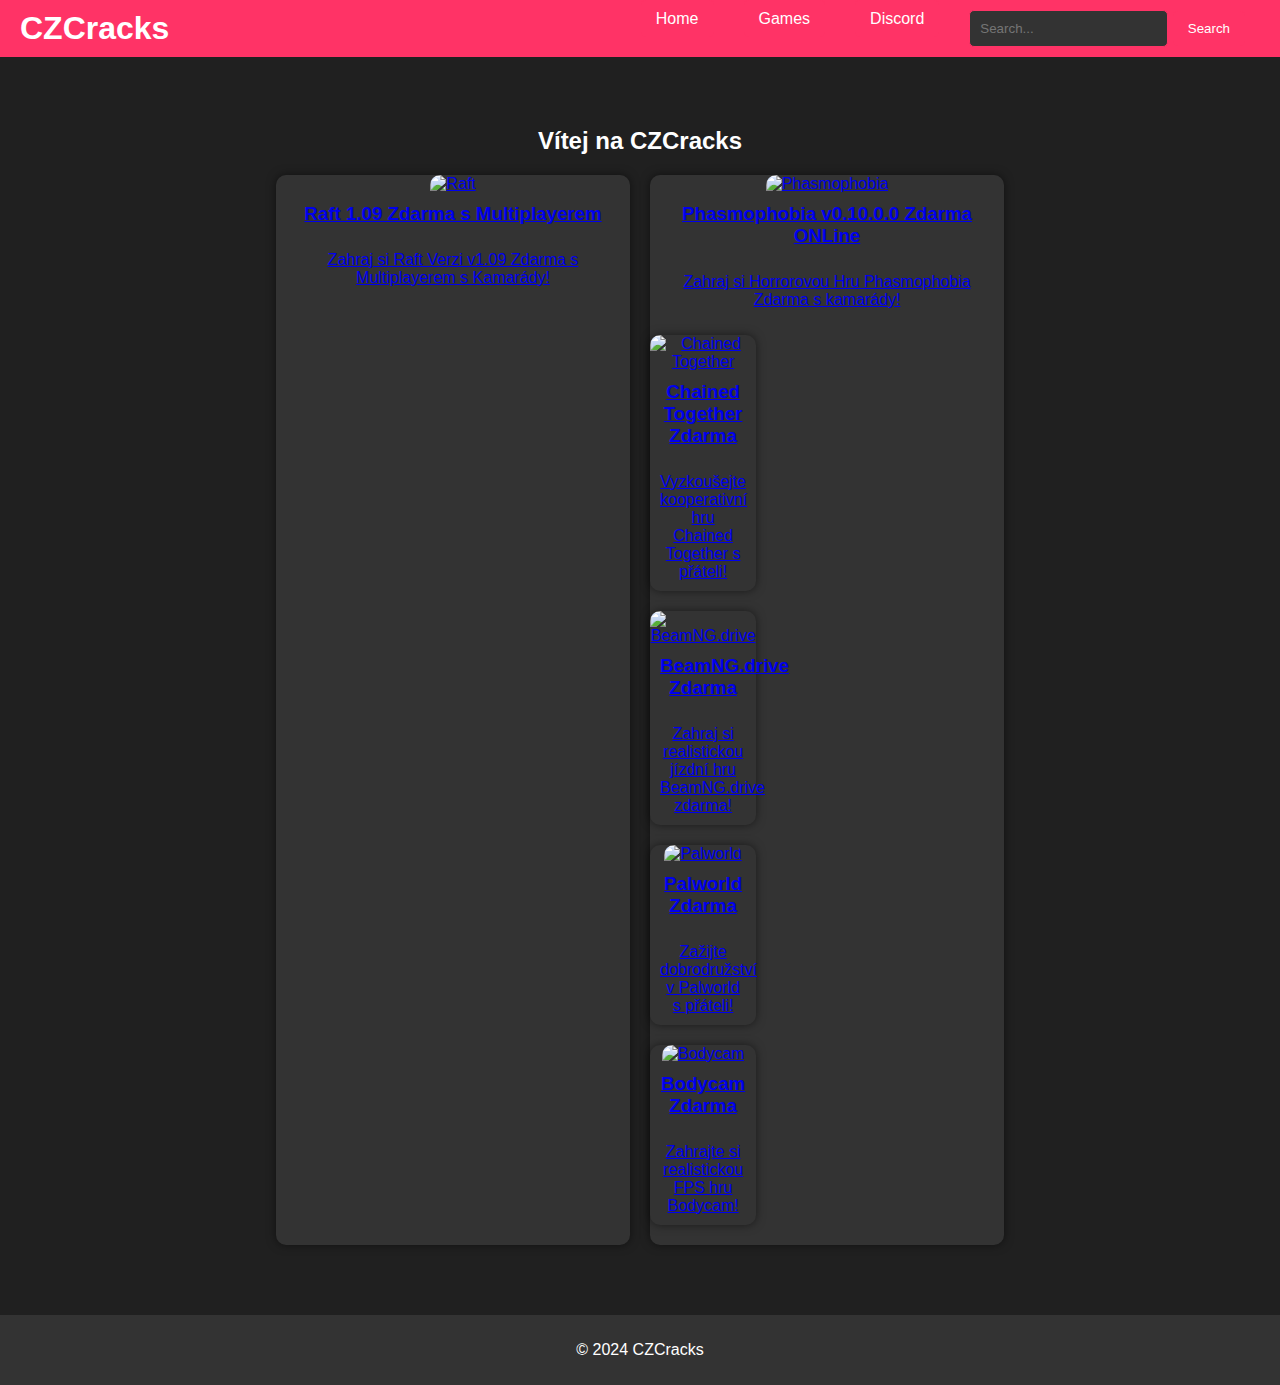
==== index.html @ 55865db9 "Update index.html" ====
<!DOCTYPE html>
<html lang="en">
<head>
    <meta charset="UTF-8">
    <meta name="viewport" content="width=device-width, initial-scale=1.0">
    <title>CZCracks</title>
    <link rel="stylesheet" href="styles.css">
</head>
<body>
    <header>
        <div class="logo">
            <h1>CZCracks</h1>
        </div>
        <nav>
            <ul>
                <li><a href="index.html">Home</a></li>
                <li><a href="games.html">Games</a></li>
                <li><a href="discord.html">Discord</a></li>
                <li>
                    <input type="text" id="search-input" placeholder="Search...">
                    <button onclick="searchGames()">Search</button>
                </li>
            </ul>
        </nav>
    </header>

    <section id="games">
        <h2>Vítej na CZCracks</h2>
        <div class="post-container">
            <div class="post" data-title="Raft">
                <a href="raft.html">
                    <img src="raft.jpg" alt="Raft">
                    <h3>Raft 1.09 Zdarma s Multiplayerem</h3>
                    <p>Zahraj si Raft Verzi v1.09 Zdarma s Multiplayerem s Kamarády!</p>
                </a>
            </div>
            <div class="post" data-title="Phasmophobia">
                <a href="https://bowfile.com/bdOb#popup1">
                    <img src="phasmophobia.jpg" alt="Phasmophobia">
                    <h3>Phasmophobia v0.10.0.0 Zdarma ONLine</h3>
                    <p>Zahraj si Horrorovou Hru Phasmophobia Zdarma s kamarády!</p>
                    <div class="post" data-title="Chained Together">
    <a href="chainedtogether.html">
        <img src="chainedtogether.jpg" alt="Chained Together">
        <h3>Chained Together Zdarma</h3>
        <p>Vyzkoušejte kooperativní hru Chained Together s přáteli!</p>
    </a>
</div>
<div class="post" data-title="BeamNG.drive">
    <a href="beamngdrive.html">
        <img src="beamngdrive.jpg" alt="BeamNG.drive">
        <h3>BeamNG.drive Zdarma</h3>
        <p>Zahraj si realistickou jízdní hru BeamNG.drive zdarma!</p>
    </a>
</div>
<div class="post" data-title="Palworld">
    <a href="palworld.html">
        <img src="palworld.jpg" alt="Palworld">
        <h3>Palworld Zdarma</h3>
        <p>Zažijte dobrodružství v Palworld s přáteli!</p>
    </a>
</div>
<div class="post" data-title="Bodycam">
    <a href="bodycam.html">
        <img src="bodycam.jpg" alt="Bodycam">
        <h3>Bodycam Zdarma</h3>
        <p>Zahrajte si realistickou FPS hru Bodycam!</p>
    </a>
</div>
                </a>
            </div>
        </div>
    </section>

    <footer>
        <p>&copy; 2024 CZCracks</p>
    </footer>

    <script src="scripts.js"></script>
</body>
</html>
---- styles.css ----
body {
    font-family: Arial, sans-serif;
    margin: 0;
    padding: 0;
    background-color: #202020;
    color: #fff;
}

header {
    display: flex;
    justify-content: space-between;
    align-items: center;
    background-color: #ff3366;
    padding: 10px 20px;
}

header .logo h1 {
    margin: 0;
}

nav ul {
    list-style: none;
    display: flex;
    margin: 0;
    padding: 0;
}

nav ul li {
    margin: 0 15px;
}

nav ul li a, nav ul li input {
    text-decoration: none;
    color: #fff;
    padding: 10px 15px;
    border: none;
    border-radius: 5px;
    background-color: #ff3366;
    transition: background 0.3s ease;
}

nav ul li a:hover, nav ul li input:hover {
    background-color: #ff6680;
}

nav ul li input {
    padding: 10px;
    border: 1px solid #ff3366;
    border-radius: 5px;
    background-color: #333;
    color: #fff;
    outline: none;
}

nav ul li button {
    padding: 10px 15px;
    border: none;
    border-radius: 5px;
    background-color: #ff3366;
    color: #fff;
    cursor: pointer;
    transition: background 0.3s ease;
}

nav ul li button:hover {
    background-color: #ff6680;
}

section {
    padding: 50px;
    text-align: center;
}

.post-container {
    display: flex;
    flex-wrap: wrap;
    justify-content: center;
    gap: 20px;
}

.post {
    background-color: #333;
    border-radius: 10px;
    box-shadow: 0 0 10px rgba(0,0,0,0.5);
    width: 30%;
    margin-bottom: 20px;
}

.post img {
    width: 100%;
    border-top-left-radius: 10px;
    border-top-right-radius: 10px;
}

.post h3 {
    padding: 10px;
    margin: 0;
}

.post p {
    padding: 0 10px 10px 10px;
}

footer {
    background-color: #333;
    color: #fff;
    text-align: center;
    padding: 10px 0;
    position: relative;
    bottom: 0;
    width: 100%;
}

.download-button {
    display: inline-block;
    padding: 10px 20px;
    margin: 20px 10px;
    color: #fff;
    background-color: #007bff;
    text-decoration: none;
    border-radius: 5px;
    transition: background 0.3s ease;
}

.download-button.fix {
    background-color: #ff6600;
}

.download-button:hover {
    background-color: #0056b3;
}

.download-button.fix:hover {
    background-color: #ff8533;
}

.download-buttons {
    display: flex;
    flex-direction: column;
    align-items: center;
}

.download-buttons p {
    margin: 10px 0;
}
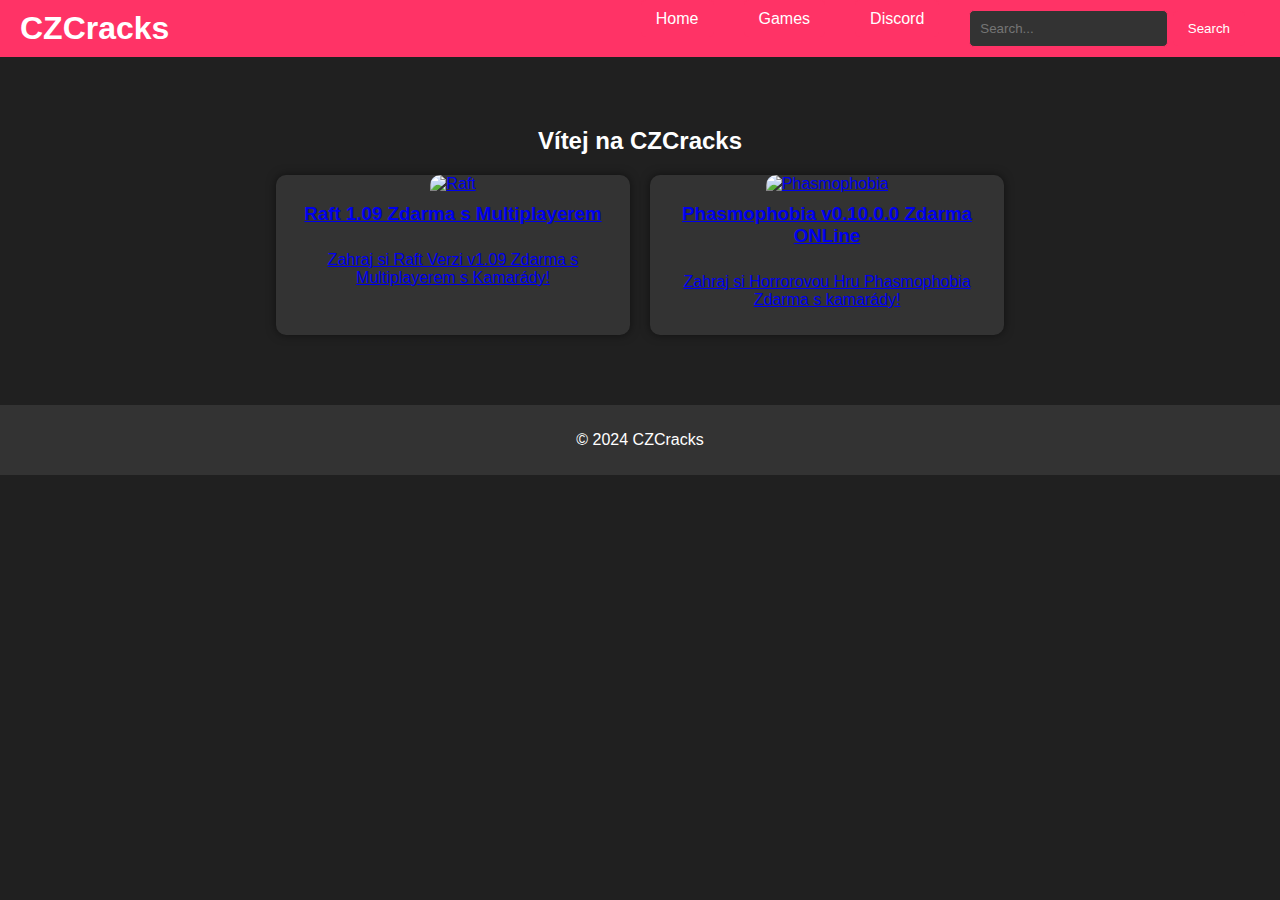
==== commit af4210e3: "Update index.html" ====
--- a/index.html
+++ b/index.html
@@ -39,34 +39,6 @@
                     <img src="phasmophobia.jpg" alt="Phasmophobia">
                     <h3>Phasmophobia v0.10.0.0 Zdarma ONLine</h3>
                     <p>Zahraj si Horrorovou Hru Phasmophobia Zdarma s kamarády!</p>
-                    <div class="post" data-title="Chained Together">
-    <a href="chainedtogether.html">
-        <img src="chainedtogether.jpg" alt="Chained Together">
-        <h3>Chained Together Zdarma</h3>
-        <p>Vyzkoušejte kooperativní hru Chained Together s přáteli!</p>
-    </a>
-</div>
-<div class="post" data-title="BeamNG.drive">
-    <a href="beamngdrive.html">
-        <img src="beamngdrive.jpg" alt="BeamNG.drive">
-        <h3>BeamNG.drive Zdarma</h3>
-        <p>Zahraj si realistickou jízdní hru BeamNG.drive zdarma!</p>
-    </a>
-</div>
-<div class="post" data-title="Palworld">
-    <a href="palworld.html">
-        <img src="palworld.jpg" alt="Palworld">
-        <h3>Palworld Zdarma</h3>
-        <p>Zažijte dobrodružství v Palworld s přáteli!</p>
-    </a>
-</div>
-<div class="post" data-title="Bodycam">
-    <a href="bodycam.html">
-        <img src="bodycam.jpg" alt="Bodycam">
-        <h3>Bodycam Zdarma</h3>
-        <p>Zahrajte si realistickou FPS hru Bodycam!</p>
-    </a>
-</div>
                 </a>
             </div>
         </div>
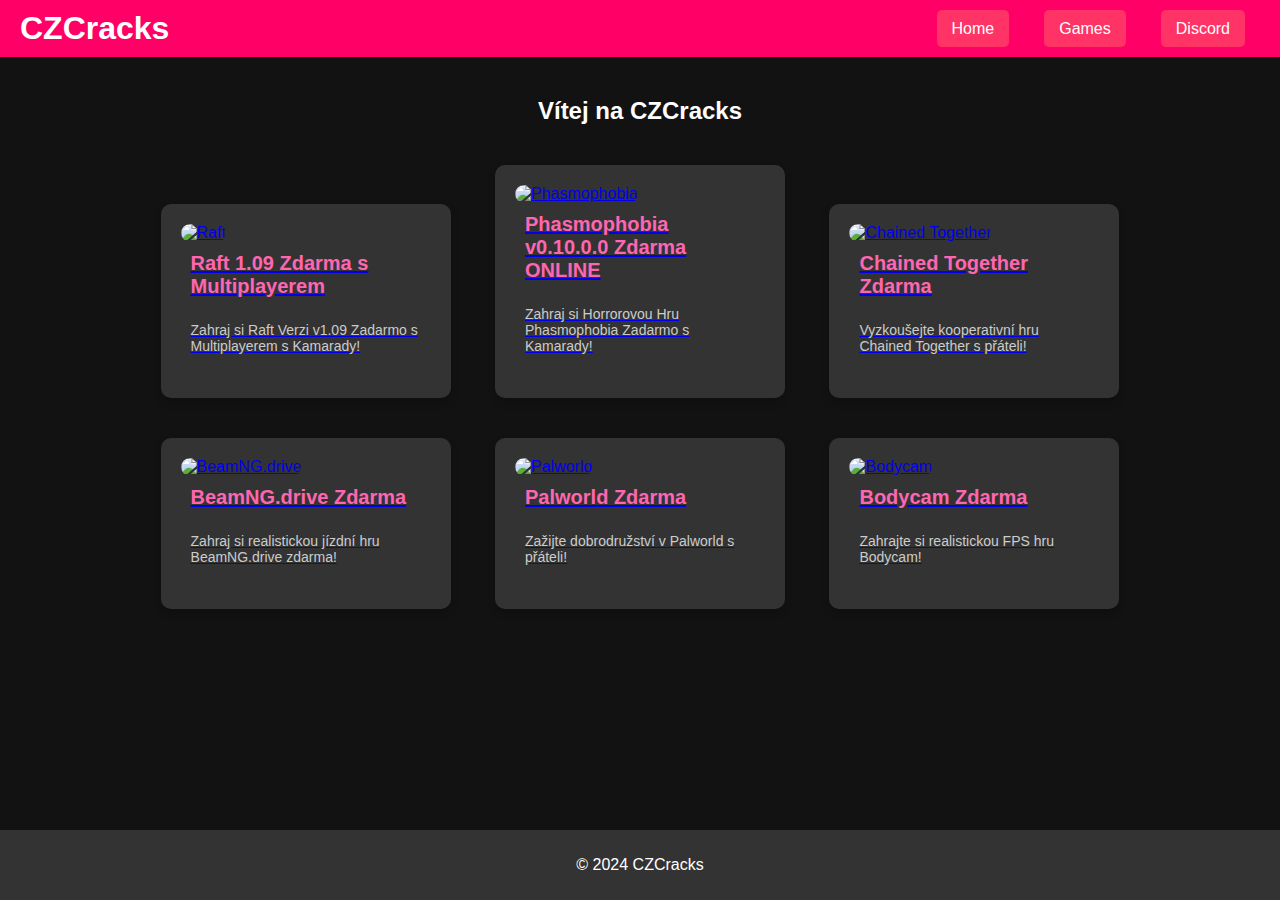
==== commit 3f6dc1ee: "Update index.html" ====
--- a/index.html
+++ b/index.html
@@ -5,6 +5,86 @@
     <meta name="viewport" content="width=device-width, initial-scale=1.0">
     <title>CZCracks</title>
     <link rel="stylesheet" href="styles.css">
+    <style>
+        /* Add your styles here or link to an external stylesheet */
+        body {
+            font-family: Arial, sans-serif;
+            background-color: #121212;
+            color: white;
+            margin: 0;
+            padding: 0;
+        }
+
+        header {
+            background-color: #ff0066;
+            padding: 10px 20px;
+            display: flex;
+            justify-content: space-between;
+            align-items: center;
+        }
+
+        .logo h1 {
+            margin: 0;
+            color: white;
+        }
+
+        nav ul {
+            list-style: none;
+            margin: 0;
+            padding: 0;
+            display: flex;
+        }
+
+        nav ul li {
+            margin-left: 20px;
+        }
+
+        nav ul li a {
+            color: white;
+            text-decoration: none;
+        }
+
+        #main-content {
+            padding: 20px;
+            text-align: center;
+        }
+
+        .post {
+            display: inline-block;
+            background-color: #333;
+            margin: 20px;
+            padding: 20px;
+            border-radius: 10px;
+            width: 250px;
+            box-shadow: 0 4px 8px rgba(0, 0, 0, 0.2);
+            text-align: left;
+        }
+
+        .post img {
+            width: 100%;
+            border-radius: 10px;
+        }
+
+        .post h3 {
+            color: #ff66b2;
+            font-size: 20px;
+        }
+
+        .post p {
+            font-size: 14px;
+            color: #ccc;
+        }
+
+        footer {
+            background-color: #333;
+            color: white;
+            text-align: center;
+            padding: 10px 0;
+            position: fixed;
+            width: 100%;
+            bottom: 0;
+        }
+    </style>
 </head>
 <body>
     <header>
@@ -16,38 +96,64 @@
                 <li><a href="index.html">Home</a></li>
                 <li><a href="games.html">Games</a></li>
                 <li><a href="discord.html">Discord</a></li>
-                <li>
-                    <input type="text" id="search-input" placeholder="Search...">
-                    <button onclick="searchGames()">Search</button>
-                </li>
             </ul>
         </nav>
     </header>
 
-    <section id="games">
+    <div id="main-content">
         <h2>Vítej na CZCracks</h2>
-        <div class="post-container">
-            <div class="post" data-title="Raft">
-                <a href="raft.html">
-                    <img src="raft.jpg" alt="Raft">
-                    <h3>Raft 1.09 Zdarma s Multiplayerem</h3>
-                    <p>Zahraj si Raft Verzi v1.09 Zdarma s Multiplayerem s Kamarády!</p>
-                </a>
-            </div>
-            <div class="post" data-title="Phasmophobia">
-                <a href="https://bowfile.com/bdOb#popup1">
-                    <img src="phasmophobia.jpg" alt="Phasmophobia">
-                    <h3>Phasmophobia v0.10.0.0 Zdarma ONLine</h3>
-                    <p>Zahraj si Horrorovou Hru Phasmophobia Zdarma s kamarády!</p>
-                </a>
-            </div>
+
+        <div class="post" data-title="Raft">
+            <a href="raft.html">
+                <img src="raft.jpg" alt="Raft">
+                <h3>Raft 1.09 Zdarma s Multiplayerem</h3>
+                <p>Zahraj si Raft Verzi v1.09 Zadarmo s Multiplayerem s Kamarady!</p>
+            </a>
         </div>
-    </section>
+
+        <div class="post" data-title="Phasmophobia">
+            <a href="phasmophobia.html">
+                <img src="phasmophobia.jpg" alt="Phasmophobia">
+                <h3>Phasmophobia v0.10.0.0 Zdarma ONLINE</h3>
+                <p>Zahraj si Horrorovou Hru Phasmophobia Zadarmo s Kamarady!</p>
+            </a>
+        </div>
+
+        <div class="post" data-title="Chained Together">
+            <a href="chainedtogether.html">
+                <img src="chainedtogether.jpg" alt="Chained Together">
+                <h3>Chained Together Zdarma</h3>
+                <p>Vyzkoušejte kooperativní hru Chained Together s přáteli!</p>
+            </a>
+        </div>
+
+        <div class="post" data-title="BeamNG.drive">
+            <a href="beamngdrive.html">
+                <img src="beamngdrive.jpg" alt="BeamNG.drive">
+                <h3>BeamNG.drive Zdarma</h3>
+                <p>Zahraj si realistickou jízdní hru BeamNG.drive zdarma!</p>
+            </a>
+        </div>
+
+        <div class="post" data-title="Palworld">
+            <a href="palworld.html">
+                <img src="palworld.jpg" alt="Palworld">
+                <h3>Palworld Zdarma</h3>
+                <p>Zažijte dobrodružství v Palworld s přáteli!</p>
+            </a>
+        </div>
+
+        <div class="post" data-title="Bodycam">
+            <a href="bodycam.html">
+                <img src="bodycam.jpg" alt="Bodycam">
+                <h3>Bodycam Zdarma</h3>
+                <p>Zahrajte si realistickou FPS hru Bodycam!</p>
+            </a>
+        </div>
+    </div>
 
     <footer>
         <p>&copy; 2024 CZCracks</p>
     </footer>
-
-    <script src="scripts.js"></script>
 </body>
 </html>
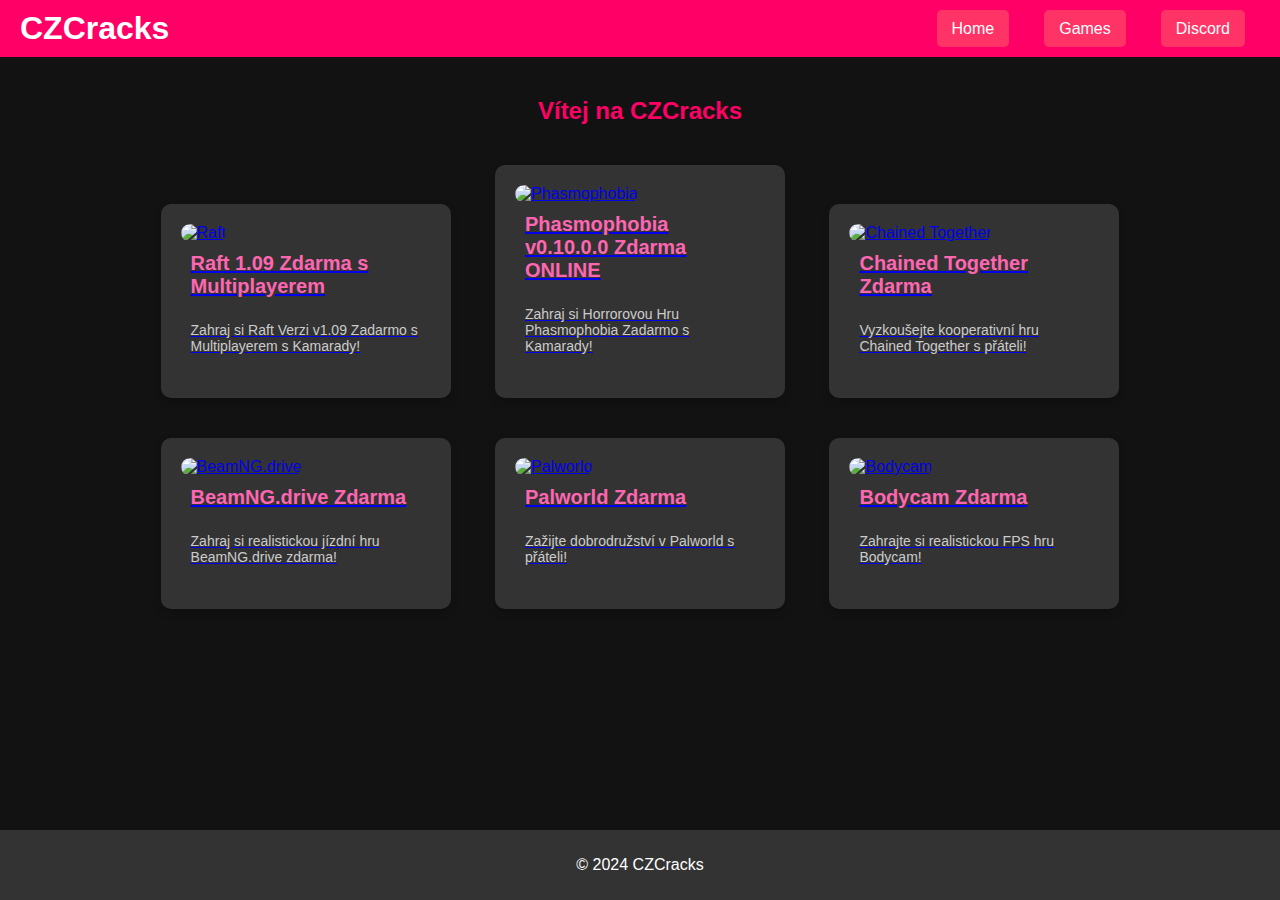
==== commit 235f4241: "Update index.html" ====
--- a/index.html
+++ b/index.html
@@ -6,7 +6,6 @@
     <title>CZCracks</title>
     <link rel="stylesheet" href="styles.css">
     <style>
-        /* Add your styles here or link to an external stylesheet */
         body {
             font-family: Arial, sans-serif;
             background-color: #121212;
@@ -47,6 +46,10 @@
         #main-content {
             padding: 20px;
             text-align: center;
+        }
+
+        h2 {
+            color: #ff0066;
         }
 
         .post {
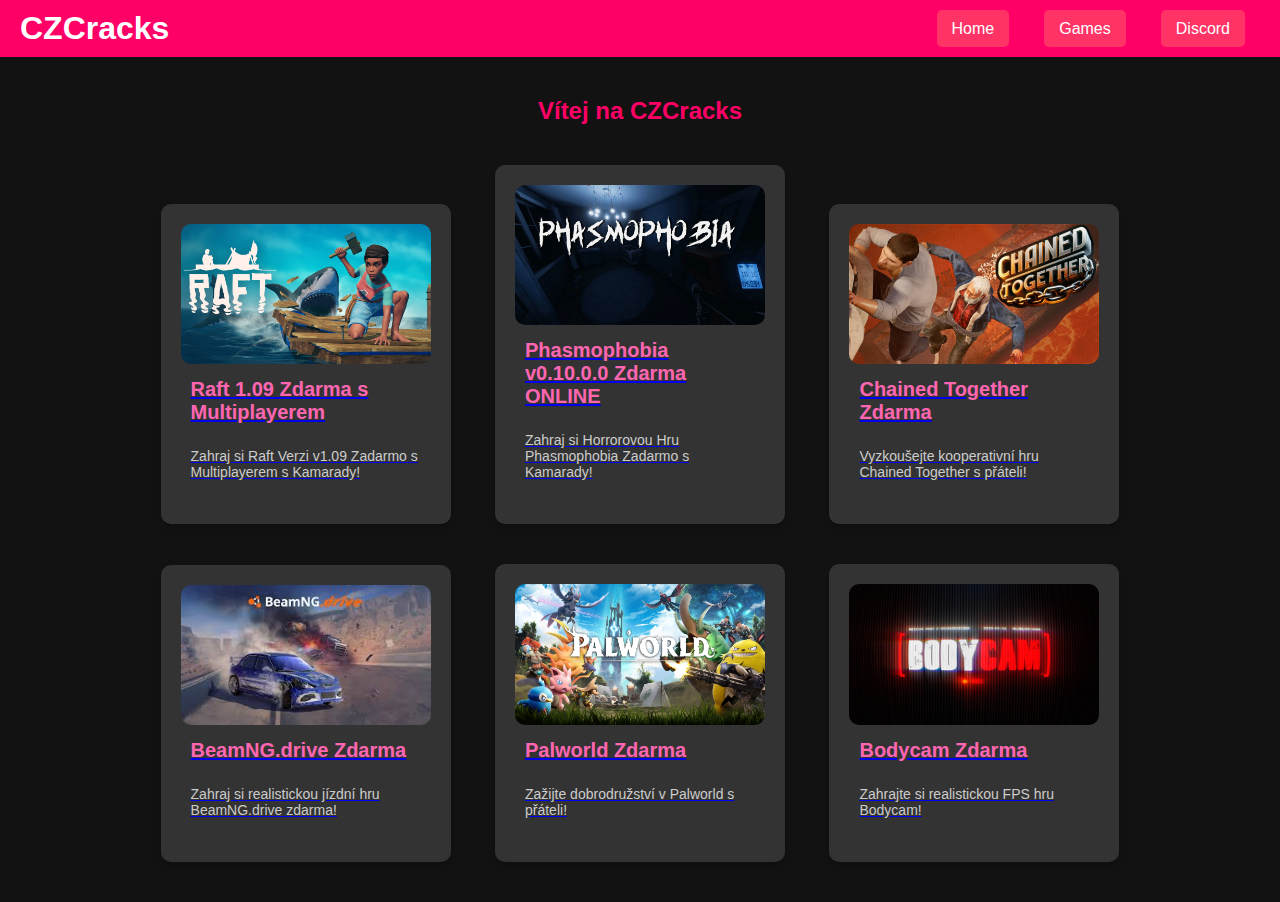
==== commit af0f3a1f: "Update index.html" ====
--- a/index.html
+++ b/index.html
@@ -107,7 +107,7 @@
         <h2>Vítej na CZCracks</h2>
 
         <div class="post" data-title="Raft">
-            <a href="raft.html">
+            <a href="game1.html">
                 <img src="raft.jpg" alt="Raft">
                 <h3>Raft 1.09 Zdarma s Multiplayerem</h3>
                 <p>Zahraj si Raft Verzi v1.09 Zadarmo s Multiplayerem s Kamarady!</p>
@@ -115,48 +115,45 @@
         </div>
 
         <div class="post" data-title="Phasmophobia">
-            <a href="phasmophobia.html">
-                <img src="phasmophobia.jpg" alt="Phasmophobia">
+            <a href="game2.html">
+                <img src="game2.png" alt="Phasmophobia">
                 <h3>Phasmophobia v0.10.0.0 Zdarma ONLINE</h3>
                 <p>Zahraj si Horrorovou Hru Phasmophobia Zadarmo s Kamarady!</p>
             </a>
         </div>
 
         <div class="post" data-title="Chained Together">
-            <a href="chainedtogether.html">
-                <img src="chainedtogether.jpg" alt="Chained Together">
+            <a href="game3.html">
+                <img src="game3.jpg" alt="Chained Together">
                 <h3>Chained Together Zdarma</h3>
                 <p>Vyzkoušejte kooperativní hru Chained Together s přáteli!</p>
             </a>
         </div>
 
         <div class="post" data-title="BeamNG.drive">
-            <a href="beamngdrive.html">
-                <img src="beamngdrive.jpg" alt="BeamNG.drive">
+            <a href="game4.html">
+                <img src="game4.jpg" alt="BeamNG.drive">
                 <h3>BeamNG.drive Zdarma</h3>
                 <p>Zahraj si realistickou jízdní hru BeamNG.drive zdarma!</p>
             </a>
         </div>
 
         <div class="post" data-title="Palworld">
-            <a href="palworld.html">
-                <img src="palworld.jpg" alt="Palworld">
+            <a href="game5.html">
+                <img src="game5.jpg" alt="Palworld">
                 <h3>Palworld Zdarma</h3>
                 <p>Zažijte dobrodružství v Palworld s přáteli!</p>
             </a>
         </div>
 
         <div class="post" data-title="Bodycam">
-            <a href="bodycam.html">
-                <img src="bodycam.jpg" alt="Bodycam">
+            <a href="game6.html">
+                <img src="game6.jpg" alt="Bodycam">
                 <h3>Bodycam Zdarma</h3>
                 <p>Zahrajte si realistickou FPS hru Bodycam!</p>
             </a>
         </div>
     </div>
 
-    <footer>
-        <p>&copy; 2024 CZCracks</p>
-    </footer>
 </body>
 </html>
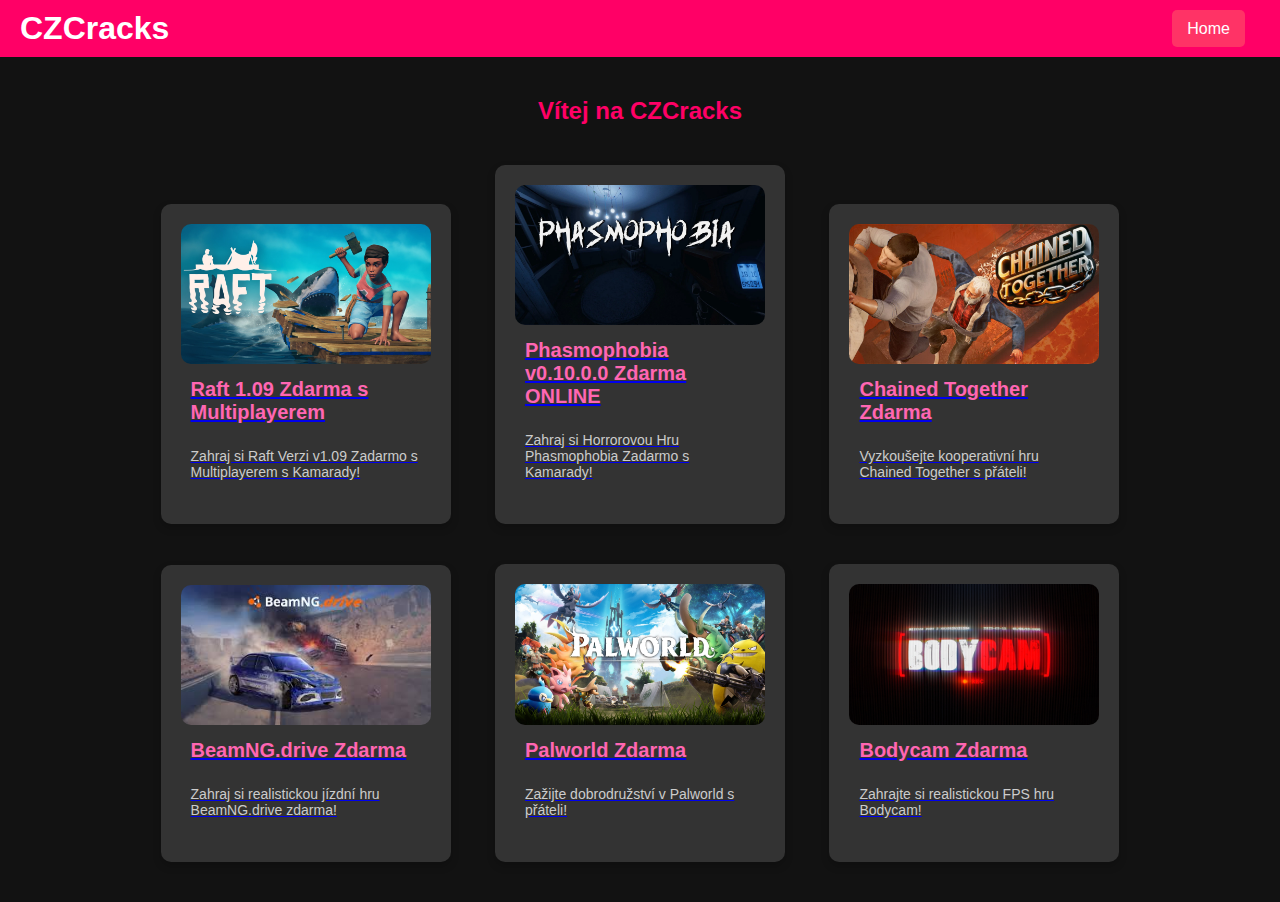
==== commit 9e779802: "Update index.html" ====
--- a/index.html
+++ b/index.html
@@ -97,8 +97,6 @@
         <nav>
             <ul>
                 <li><a href="index.html">Home</a></li>
-                <li><a href="games.html">Games</a></li>
-                <li><a href="discord.html">Discord</a></li>
             </ul>
         </nav>
     </header>
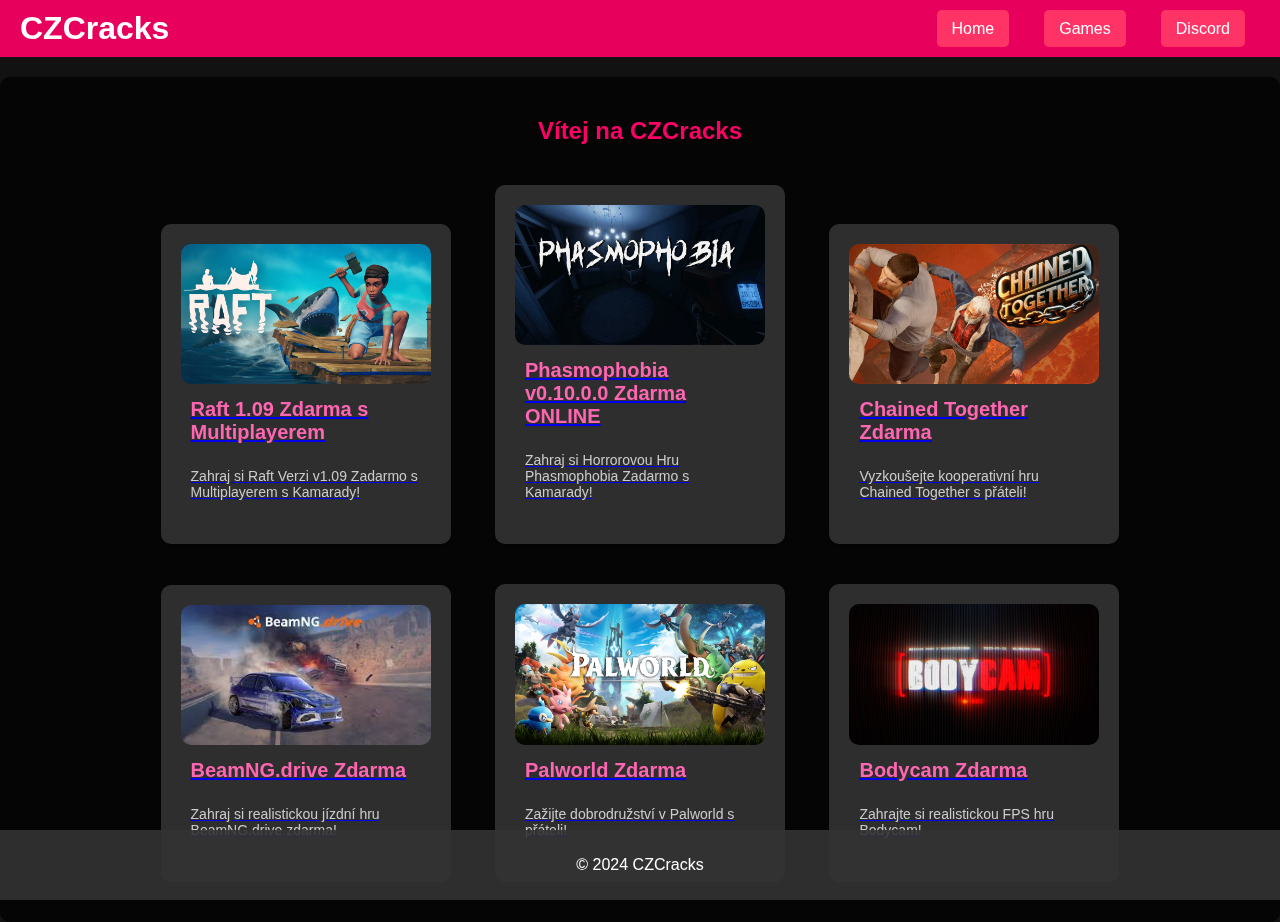
==== commit fba81e43: "Update index.html" ====
--- a/index.html
+++ b/index.html
@@ -14,8 +14,18 @@
             padding: 0;
         }
 
+        .video-background {
+            position: fixed;
+            top: 0;
+            left: 0;
+            width: 100%;
+            height: 100%;
+            z-index: -1;
+            object-fit: cover;
+        }
+
         header {
-            background-color: #ff0066;
+            background-color: rgba(255, 0, 102, 0.9); /* Semi-transparent background */
             padding: 10px 20px;
             display: flex;
             justify-content: space-between;
@@ -46,6 +56,10 @@
         #main-content {
             padding: 20px;
             text-align: center;
+            background: rgba(0, 0, 0, 0.7); /* Semi-transparent background */
+            border-radius: 10px;
+            display: inline-block;
+            margin-top: 20px;
         }
 
         h2 {
@@ -54,7 +68,7 @@
 
         .post {
             display: inline-block;
-            background-color: #333;
+            background-color: rgba(51, 51, 51, 0.9); /* Semi-transparent background */
             margin: 20px;
             padding: 20px;
             border-radius: 10px;
@@ -79,7 +93,7 @@
         }
 
         footer {
-            background-color: #333;
+            background-color: rgba(51, 51, 51, 0.9); /* Semi-transparent background */
             color: white;
             text-align: center;
             padding: 10px 0;
@@ -90,6 +104,11 @@
     </style>
 </head>
 <body>
+    <video autoplay muted loop class="video-background">
+        <source src="animated-background.mp4" type="video/mp4">
+        Your browser does not support the video tag.
+    </video>
+
     <header>
         <div class="logo">
             <h1>CZCracks</h1>
@@ -97,6 +116,8 @@
         <nav>
             <ul>
                 <li><a href="index.html">Home</a></li>
+                <li><a href="games.html">Games</a></li>
+                <li><a href="discord.html">Discord</a></li>
             </ul>
         </nav>
     </header>
@@ -105,7 +126,7 @@
         <h2>Vítej na CZCracks</h2>
 
         <div class="post" data-title="Raft">
-            <a href="game1.html">
+            <a href="raft.html">
                 <img src="raft.jpg" alt="Raft">
                 <h3>Raft 1.09 Zdarma s Multiplayerem</h3>
                 <p>Zahraj si Raft Verzi v1.09 Zadarmo s Multiplayerem s Kamarady!</p>
@@ -113,7 +134,7 @@
         </div>
 
         <div class="post" data-title="Phasmophobia">
-            <a href="game2.html">
+            <a href="phasmophobia.html">
                 <img src="game2.png" alt="Phasmophobia">
                 <h3>Phasmophobia v0.10.0.0 Zdarma ONLINE</h3>
                 <p>Zahraj si Horrorovou Hru Phasmophobia Zadarmo s Kamarady!</p>
@@ -121,7 +142,7 @@
         </div>
 
         <div class="post" data-title="Chained Together">
-            <a href="game3.html">
+            <a href="chainedtogether.html">
                 <img src="game3.jpg" alt="Chained Together">
                 <h3>Chained Together Zdarma</h3>
                 <p>Vyzkoušejte kooperativní hru Chained Together s přáteli!</p>
@@ -129,7 +150,7 @@
         </div>
 
         <div class="post" data-title="BeamNG.drive">
-            <a href="game4.html">
+            <a href="beamngdrive.html">
                 <img src="game4.jpg" alt="BeamNG.drive">
                 <h3>BeamNG.drive Zdarma</h3>
                 <p>Zahraj si realistickou jízdní hru BeamNG.drive zdarma!</p>
@@ -137,7 +158,7 @@
         </div>
 
         <div class="post" data-title="Palworld">
-            <a href="game5.html">
+            <a href="palworld.html">
                 <img src="game5.jpg" alt="Palworld">
                 <h3>Palworld Zdarma</h3>
                 <p>Zažijte dobrodružství v Palworld s přáteli!</p>
@@ -145,7 +166,7 @@
         </div>
 
         <div class="post" data-title="Bodycam">
-            <a href="game6.html">
+            <a href="bodycam.html">
                 <img src="game6.jpg" alt="Bodycam">
                 <h3>Bodycam Zdarma</h3>
                 <p>Zahrajte si realistickou FPS hru Bodycam!</p>
@@ -153,5 +174,8 @@
         </div>
     </div>
 
+    <footer>
+        <p>&copy; 2024 CZCracks</p>
+    </footer>
 </body>
 </html>
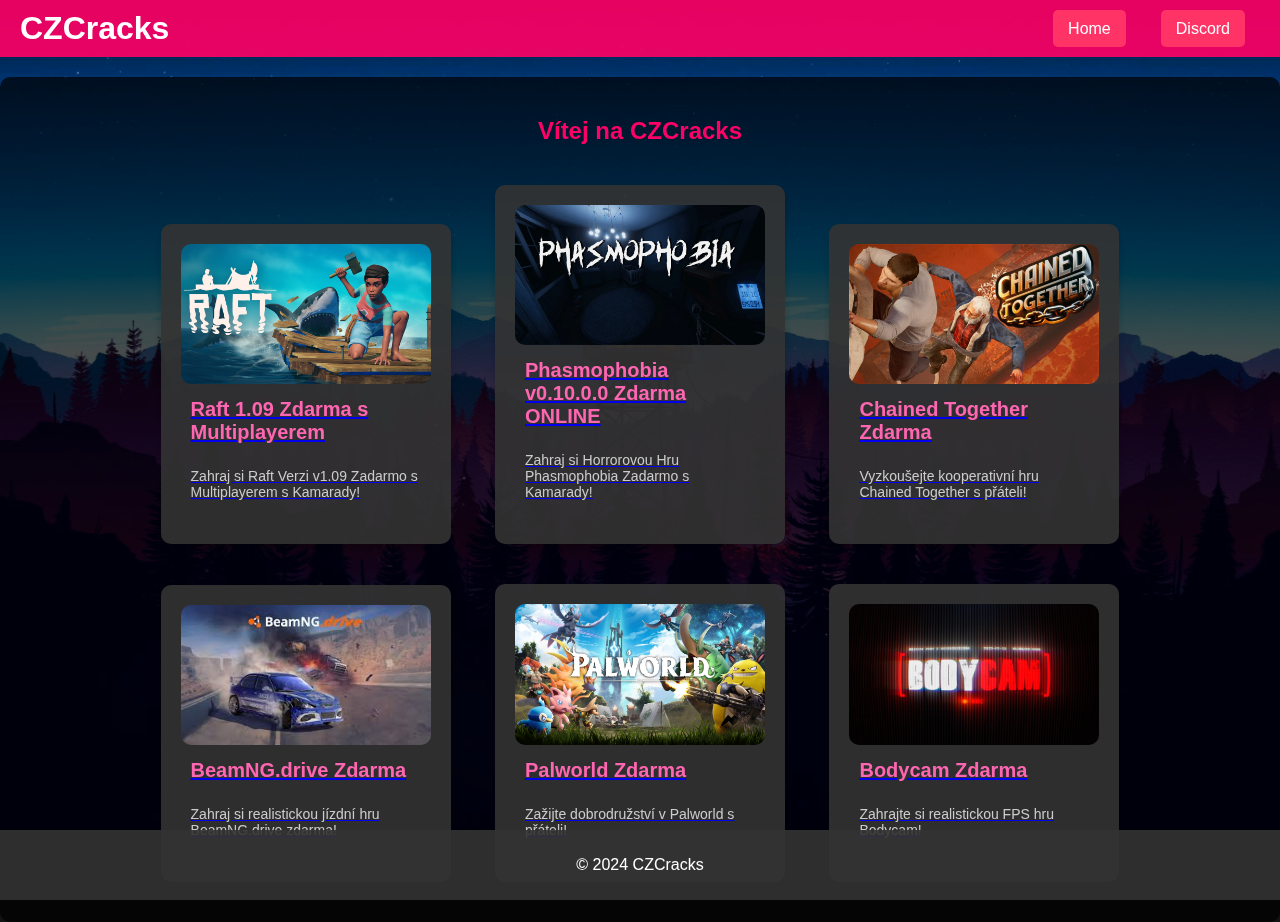
==== commit 120e93be: "Update index.html" ====
--- a/index.html
+++ b/index.html
@@ -116,7 +116,6 @@
         <nav>
             <ul>
                 <li><a href="index.html">Home</a></li>
-                <li><a href="games.html">Games</a></li>
                 <li><a href="discord.html">Discord</a></li>
             </ul>
         </nav>
@@ -134,7 +133,7 @@
         </div>
 
         <div class="post" data-title="Phasmophobia">
-            <a href="phasmophobia.html">
+            <a href="game2.html">
                 <img src="game2.png" alt="Phasmophobia">
                 <h3>Phasmophobia v0.10.0.0 Zdarma ONLINE</h3>
                 <p>Zahraj si Horrorovou Hru Phasmophobia Zadarmo s Kamarady!</p>
@@ -142,7 +141,7 @@
         </div>
 
         <div class="post" data-title="Chained Together">
-            <a href="chainedtogether.html">
+            <a href="game3.html">
                 <img src="game3.jpg" alt="Chained Together">
                 <h3>Chained Together Zdarma</h3>
                 <p>Vyzkoušejte kooperativní hru Chained Together s přáteli!</p>
@@ -150,7 +149,7 @@
         </div>
 
         <div class="post" data-title="BeamNG.drive">
-            <a href="beamngdrive.html">
+            <a href="game4.html">
                 <img src="game4.jpg" alt="BeamNG.drive">
                 <h3>BeamNG.drive Zdarma</h3>
                 <p>Zahraj si realistickou jízdní hru BeamNG.drive zdarma!</p>
@@ -158,7 +157,7 @@
         </div>
 
         <div class="post" data-title="Palworld">
-            <a href="palworld.html">
+            <a href="game5.html">
                 <img src="game5.jpg" alt="Palworld">
                 <h3>Palworld Zdarma</h3>
                 <p>Zažijte dobrodružství v Palworld s přáteli!</p>
@@ -166,7 +165,7 @@
         </div>
 
         <div class="post" data-title="Bodycam">
-            <a href="bodycam.html">
+            <a href="game6.html">
                 <img src="game6.jpg" alt="Bodycam">
                 <h3>Bodycam Zdarma</h3>
                 <p>Zahrajte si realistickou FPS hru Bodycam!</p>
